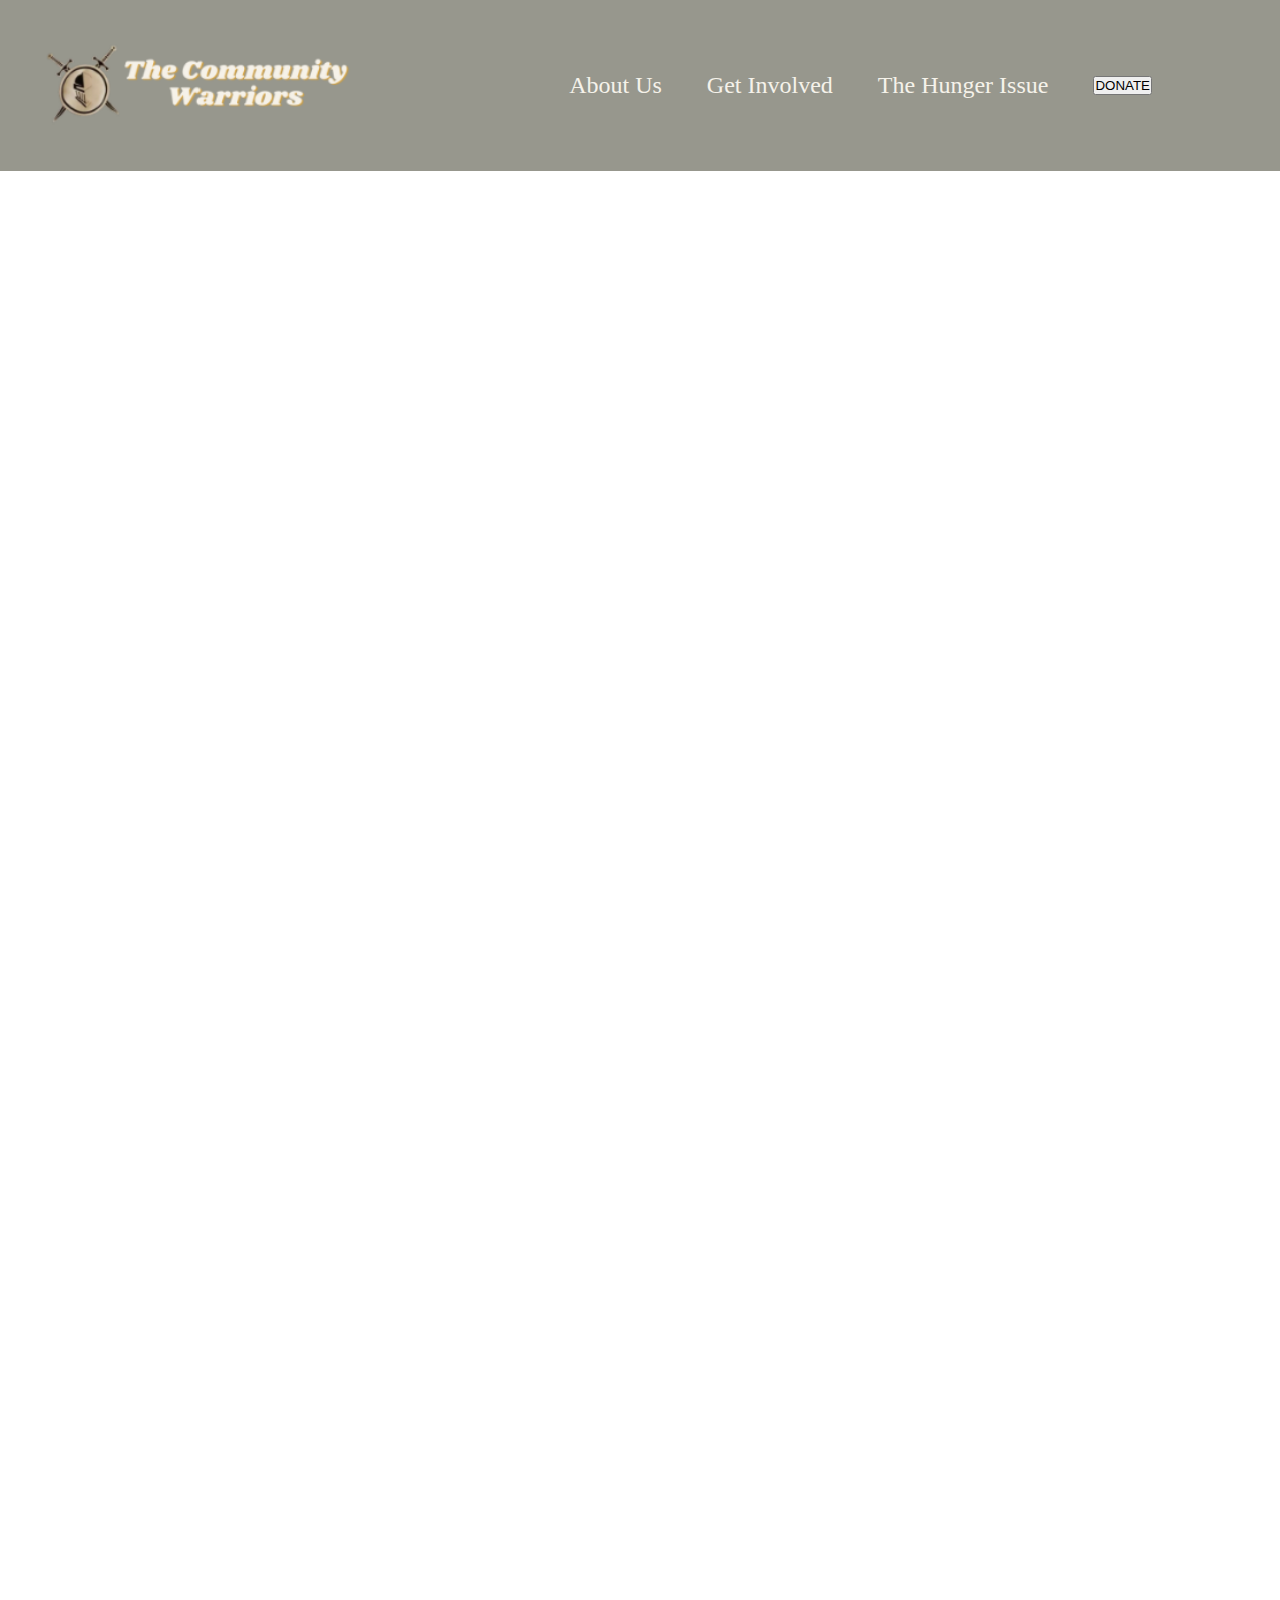
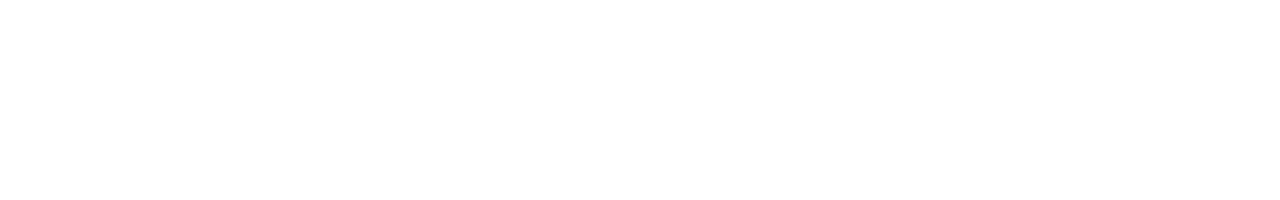
==== aboutus.html @ 9befd0b1 "first commit" ====
<!DOCTYPE html>
<html lang="en">
<head>
    <meta charset="UTF-8">
    <meta name="viewport" content="width=device-width, initial-scale=1.0">
    <title>About US</title>
    <link rel="stylesheet" href="aboutus.css">
</head>
<body>

    <div class="container-2">
        <div class="nav-bar">
            
            <img class="logo" src="images/community_warriors_logo.png" alt="community warriors logo">
            
            <div class="buttons">
                <a class="links" href="aboutus.html">About Us  </a>
                <a class="links" href="">Get Involved </a>
                <a class="links" href="">The Hunger Issue </a>
                <a target="_blank" href="https://cash.app/$CommunityWarriors"> <button type="button" class="btn btn-success btn-lg">DONATE</button> </a>
            </div>
            

        </div>
    </div>
    
</body>
</html>
---- aboutus.css ----
*{
    box-sizing: border-box;
    margin: 0;
    padding: 0;
    
}



@media (min-width: 1250px) and (max-width: 1749px) {
    .container-2{
        height: 1800px;
        display: grid;
        grid-template-columns: repeat(12, 1fr);
        grid-template-rows: 2fr 6fr 8fr 3fr 2fr;
    }

    

   
    
}

@media (min-width: 1750px) { 

    .container-2{
    height: 1700px;
    display: grid;
    grid-template-columns: repeat(12, 1fr);
    grid-template-rows: 2fr 6fr 8fr 3fr 2fr;
    }

    
}



.nav-bar{
    background-color: #97978D;
    grid-column: 1/13;
    width: 100%;
    display: flex;
    flex-direction: row;
    justify-content: flex-end;
    align-items: center;
    
}

.logo{
    margin-right: auto;
    margin-left: 3%;
    width: 25%;
    

}


.buttons{
    margin-right: 10%;
    display: flex;
    gap: 45px;
    align-items: center;

    color: #F5F2EA;
    font-family: 'Poppins';
    

    
    
}






.links{
    text-decoration: none;
    font-size: 1.5em;
    color: #F5F2EA;
    font-family: 'Poppins';
}
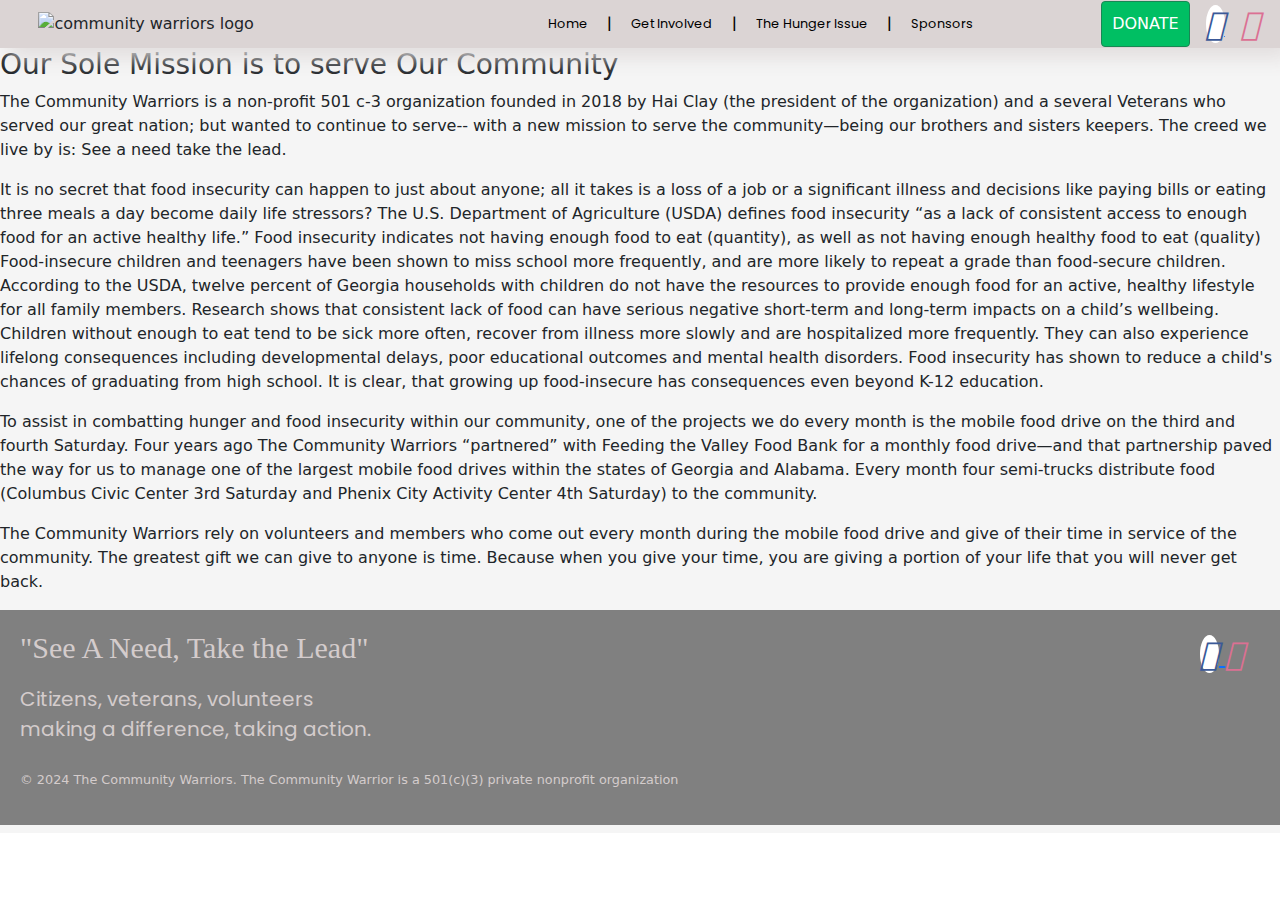
==== commit 39a75643: "9/22 update" ====
--- a/aboutus.html
+++ b/aboutus.html
@@ -3,26 +3,80 @@
 <head>
     <meta charset="UTF-8">
     <meta name="viewport" content="width=device-width, initial-scale=1.0">
+    <script src="script.js" defer></script>
+    <link href="https://cdn.jsdelivr.net/npm/bootstrap@5.3.3/dist/css/bootstrap.min.css" rel="stylesheet" integrity="sha384-QWTKZyjpPEjISv5WaRU9OFeRpok6YctnYmDr5pNlyT2bRjXh0JMhjY6hW+ALEwIH" crossorigin="anonymous">
+    <link rel="stylesheet" href="https://cdnjs.cloudflare.com/ajax/libs/font-awesome/4.7.0/css/font-awesome.min.css">
+    <script src="https://kit.fontawesome.com/fa967baeb0.js" crossorigin="anonymous"></script>
+    <link href="https://fonts.cdnfonts.com/css/hangyaboly" rel="stylesheet">
+    <link href="https://fonts.googleapis.com/css2?family=Montserrat:ital,wght@0,100..900;1,100..900&display=swap" rel="stylesheet">
     <title>About US</title>
     <link rel="stylesheet" href="aboutus.css">
 </head>
 <body>
 
-    <div class="container-2">
+    <div class="container-2" style="background-color: whitesmoke;">
+
         <div class="nav-bar">
-            
-            <img class="logo" src="images/community_warriors_logo.png" alt="community warriors logo">
-            
+            <img class="logo" src="https://assets.zyrosite.com/cdn-cgi/image/format=auto,w=490,fit=crop,q=95/d95gpONX61tqnKJX/tcw_logo-mjE92G3Kz4t32r9Q.png" alt="community warriors logo">
             <div class="buttons">
-                <a class="links" href="aboutus.html">About Us  </a>
-                <a class="links" href="">Get Involved </a>
-                <a class="links" href="">The Hunger Issue </a>
-                <a target="_blank" href="https://cash.app/$CommunityWarriors"> <button type="button" class="btn btn-success btn-lg">DONATE</button> </a>
+                <a class="links" href="index.html">Home</a>
+                |
+                <a class="links" href="">Get Involved</a>
+                |
+                <a class="links" href="">The Hunger Issue</a>
+                |
+                <a class="links" href="">Sponsors</a>
+
+                
+        
+            </div>
+
+            <div class="external-links">
+                <a target="_blank" href="https://cash.app/$CommunityWarriors">
+                <button type="button" class="btn btn-success btn-sm" style=" ">DONATE <i class="fa-solid fa-circle-dollar-to-slot "></i></button>
+                </a>
+                <a target="_blank" href="https://www.facebook.com/groups/thecommunitywarriors/"> <i class="fa-brands fa-facebook"></i>  </a>
+                <a target="_blank" href="https://www.instagram.com/thecommunitywarriors/"><i class="fa-brands fa-instagram" ></i></a>
             </div>
             
+        </div>
 
+
+        <div class="content">
+            <div class="intro">
+                <h3>Our Sole Mission is to serve Our Community</h3>
+                <p>The Community Warriors is a non-profit 501 c-3 organization founded in 2018 by Hai Clay (the president of the organization) and a several Veterans who served our great nation; but wanted to continue to serve-- with a new mission to serve the community—being our brothers and sisters keepers. The creed we live by is: See a need take the lead. </p>
+
+                <div class="main">
+                    <p>It is no secret that food insecurity can happen to just about anyone; all it takes is a loss of a job or a significant illness and decisions like paying bills or eating three meals a day become daily life stressors? The U.S. Department of Agriculture (USDA) defines food insecurity “as a lack of consistent access to enough food for an active healthy life.” Food insecurity indicates not having enough food to eat (quantity), as well as not having enough healthy food to eat (quality) Food-insecure children and teenagers have been shown to miss school more frequently, and are more likely to repeat a grade than food-secure children. According to the USDA, twelve percent of Georgia households with children do not have the resources to provide enough food for an active, healthy lifestyle for all family members. Research shows that consistent lack of food can have serious negative short-term and long-term impacts on a child’s wellbeing. Children without enough to eat tend to be sick more often, recover from illness more slowly and are hospitalized more frequently. They can also experience lifelong consequences including developmental delays, poor educational outcomes and mental health disorders. Food insecurity has shown to reduce a child's chances of graduating from high school. It is clear, that growing up food-insecure has consequences even beyond K-12 education. </p>
+
+                    <p>To assist in combatting hunger and food insecurity within our community, one of the projects we do every month is the mobile food drive on the third and fourth Saturday. Four years ago The Community Warriors “partnered” with Feeding the Valley Food Bank for a monthly food drive—and that partnership paved the way for us to manage one of the largest mobile food drives within the states of Georgia and Alabama.  Every month four semi-trucks distribute food  (Columbus Civic Center 3rd Saturday and Phenix City Activity Center 4th Saturday) to the community. </p>
+
+                    <p>The Community Warriors rely on volunteers and members who come out every month during the mobile food drive and give of their time in service of the community.  The greatest gift we can give to anyone is time. Because when you give your time, you are giving a portion of your life that you will never get back. </p>
+                </div>
+            </div>
         </div>
+
+        <div style="background-color: #808080; width: 100%;" class="footer">
+
+            <div class="footer-information">
+                <h4>"See A Need, Take the Lead"</h4>
+                <p style="font-family: 'Poppins';"> Citizens, veterans, volunteers <br>making a difference, taking action.  </p>
+                <p id="right">© 2024 The Community Warriors. The Community Warrior is a 501(c)(3) private nonprofit organization</p>
+            </div>
+           
+           
+            <div class="social-media-footers">
+                <a target="_blank" href="https://www.facebook.com/groups/thecommunitywarriors/"> <i class="fa-brands fa-facebook"></i>  </a>
+                <a target="_blank" style="color: white;" href="https://www.instagram.com/thecommunitywarriors/"><i class="fa-brands fa-instagram" ></i></a>
+            </div>
+            
+        </div>
+
     </div>
-    
+
+    <link rel="preconnect" href="https://fonts.googleapis.com">
+    <link rel="preconnect" href="https://fonts.gstatic.com" crossorigin>
+    <link href="https://fonts.googleapis.com/css2?family=Poppins&display=swap" rel="stylesheet">
 </body>
 </html>--- a/aboutus.css
+++ b/aboutus.css
@@ -5,14 +5,162 @@
     
 }
 
-
-
-@media (min-width: 1250px) and (max-width: 1749px) {
+.nav-bar{
+    background-color: #dbd4d4;
+    grid-column: 1/13;
+    width: 100%;
+    display: flex;
+    flex-direction: row;
+    justify-content: center;
+    justify-content: space-around;
+    align-items: center;
+    position: sticky;
+    top: 0;
+    z-index: 5;
+    box-shadow: 10px 10px 20px rgb(226, 222, 222);
+    
+    
+}
+
+.logo{
+    margin-right: auto;
+    margin-left: 3%;
+    width: 25%;
+    
+
+}
+
+
+.buttons{
+    margin-right: 10%;
+    display: flex;
+    justify-content: space-evenly;
+    gap: 1.2rem;
+    align-items: center;
+    color: black;
+    font-family: 'Poppins';
+    
+
+    
+    
+}
+
+.links:hover{
+    text-decoration: underline;
+}
+
+.external-links{
+    display: flex;
+    justify-content: center;
+    align-items: center;
+    gap: 1rem;
+    margin-right: 20px;
+    position: relative;
+    
+}
+
+
+
+
+.fa-facebook {
+    
+    background:white ;
+    color: #3B5998;
+    border-radius: 75%;
+    
+  }
+
+  .fa-instagram{
+    color: palevioletred;
+    
+  }
+  
+  /* Add a hover effect if you want */
+.fa-facebook:hover {
+    opacity: 0.7;
+  }
+
+  .content{
+    width: 100%;
+    grid-column: 1/13;
+  }
+
+  .footer{
+    color: rgb(212, 204, 204);
+    grid-column: 1/13;
+    font-size: 20px;
+    display: flex;
+    flex-direction: row;
+    padding: 20px;
+    
+}
+
+.footer-information{
+    display: flex;
+    flex-direction: column;
+    gap: 10px;
+}
+
+.footer h4{
+    font-size: 30px;
+    font-family: 'Hangyaboly';
+}
+
+.footer p{
+
+    font-size: 20px;
+}
+
+.social-media-footers{
+    margin-left: auto;
+    margin-right: 1.25%;
+}
+
+
+
+#right{
+    font-size: 1vw
+}
+
+
+  
+
+
+
+
+@media (min-width: 1200px) and (max-width: 1749px) {
     .container-2{
-        height: 1800px;
         display: grid;
         grid-template-columns: repeat(12, 1fr);
-        grid-template-rows: 2fr 6fr 8fr 3fr 2fr;
+        grid-template-rows: .1fr 1fr .3fr;
+    }
+
+    /* nav bar codes */
+    .logo{
+        width: 20%;
+    }
+
+    .links{
+        text-decoration: none;
+        font-size: 0.8rem;
+        color: black;
+        font-family: 'Poppins';
+        
+    }
+
+    .external-links button{
+        background-color: #00BF63; ; font-weight: 500; font-size: 1rem;
+        color: white;
+        padding: 10px;
+    }
+
+    .fa-brands{
+        font-size: 2rem;
+        
+    }
+
+    .intro{
+        grid-column: 1/13;
     }
 
     
@@ -27,56 +175,34 @@
     height: 1700px;
     display: grid;
     grid-template-columns: repeat(12, 1fr);
-    grid-template-rows: 2fr 6fr 8fr 3fr 2fr;
-    }
-
-    
-}
-
-
-
-.nav-bar{
-    background-color: #97978D;
-    grid-column: 1/13;
-    width: 100%;
-    display: flex;
-    flex-direction: row;
-    justify-content: flex-end;
-    align-items: center;
-    
-}
-
-.logo{
-    margin-right: auto;
-    margin-left: 3%;
-    width: 25%;
-    
-
-}
-
-
-.buttons{
-    margin-right: 10%;
-    display: flex;
-    gap: 45px;
-    align-items: center;
-
-    color: #F5F2EA;
-    font-family: 'Poppins';
-    
-
-    
-    
-}
-
-
-
-
-
-
-.links{
-    text-decoration: none;
-    font-size: 1.5em;
-    color: #F5F2EA;
-    font-family: 'Poppins';
-}+    grid-template-rows: 125px .8fr .2fr;
+    }
+
+    .logo{
+        width: 15%;
+    }
+
+    .links{
+        text-decoration: none;
+        font-size: 1rem;
+        color: black;
+        font-family: 'Poppins';
+        
+    }
+
+    .external-links button{
+        background-color: #00BF63; ; font-weight: 500; font-size: 1rem;
+        color: white;
+        padding: 10px;
+    }
+
+    .fa-brands{
+        font-size: 2rem;
+        
+    }
+
+    
+}
+
+
+
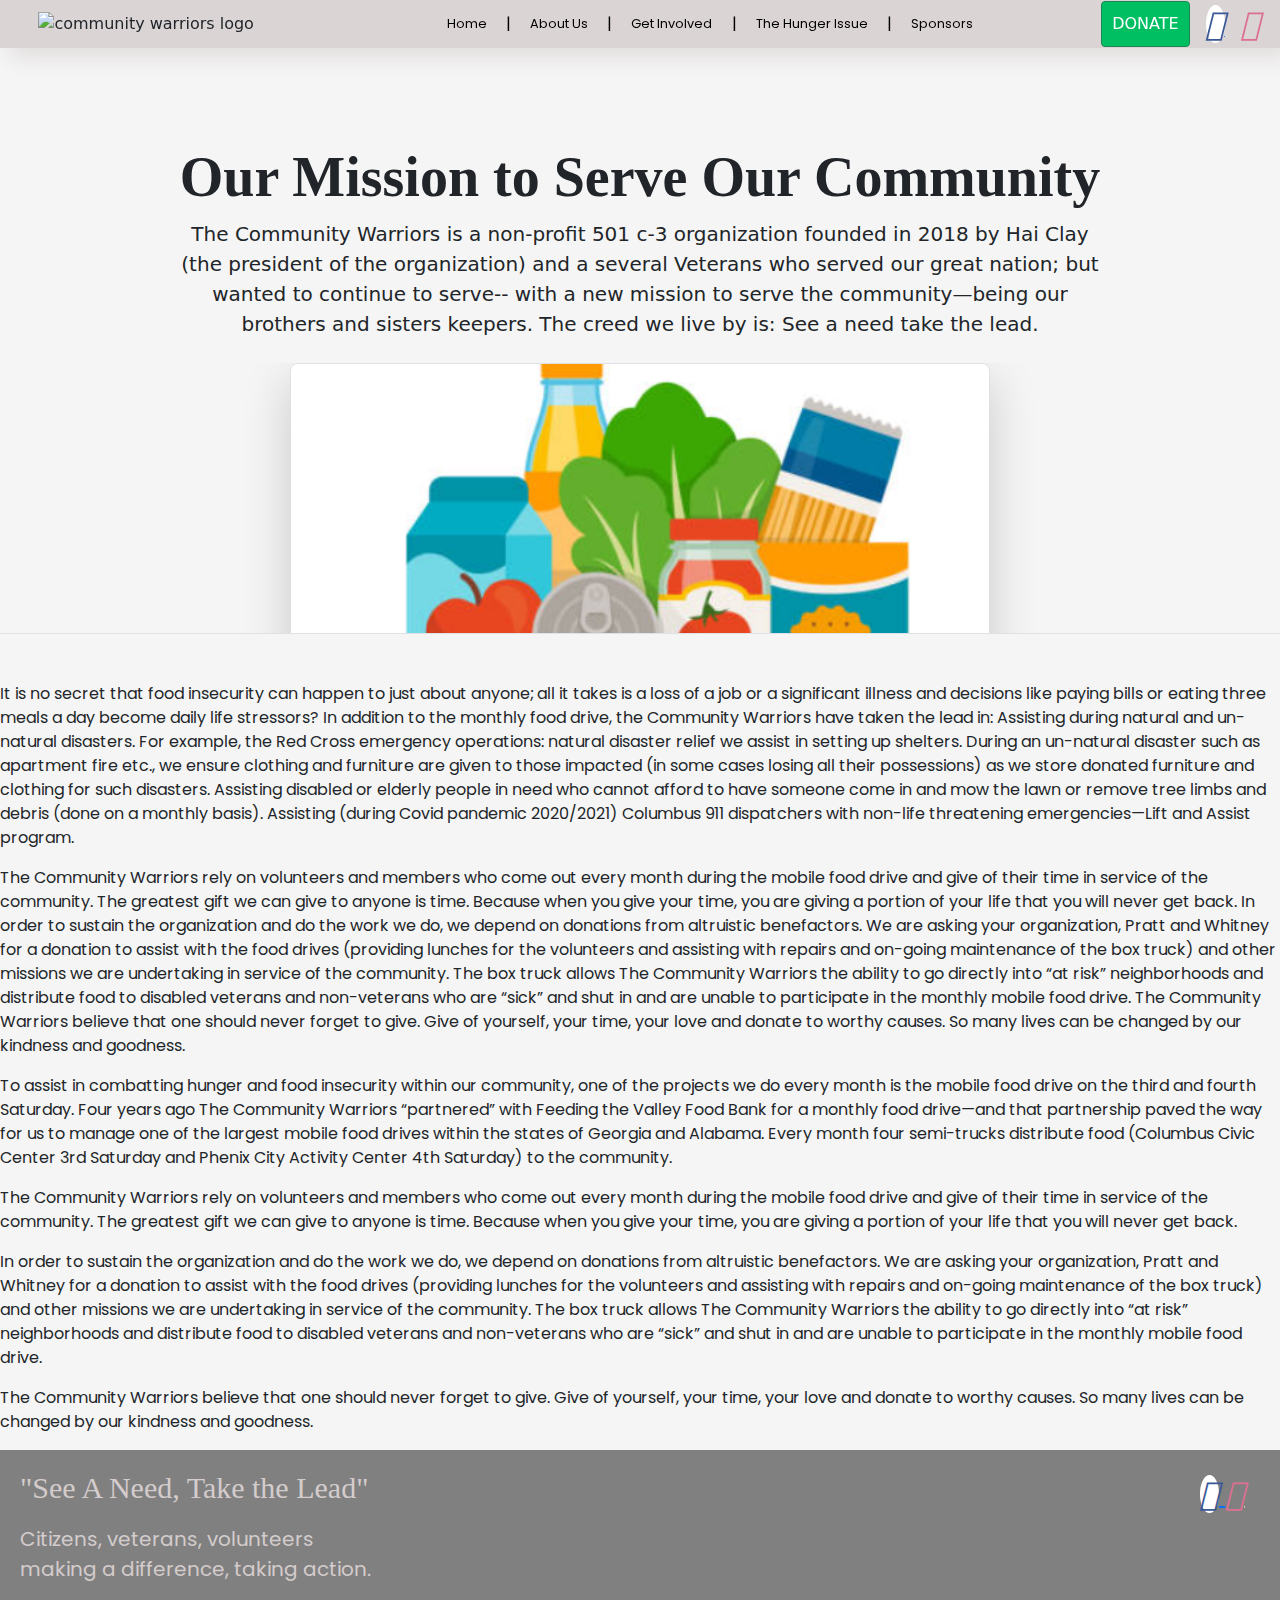
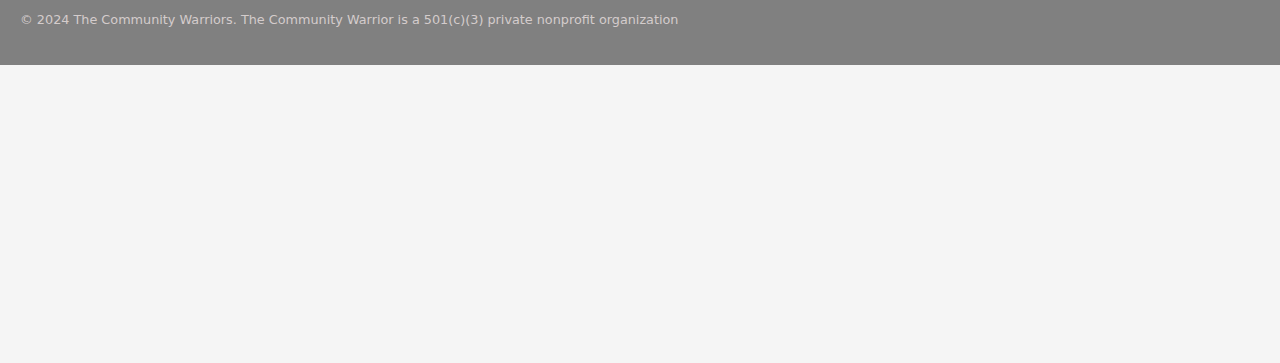
==== commit 3c4e6028: "9/30 update" ====
--- a/aboutus.html
+++ b/aboutus.html
@@ -21,15 +21,19 @@
             <div class="buttons">
                 <a class="links" href="index.html">Home</a>
                 |
+                <a class="links" href="aboutus.html">About Us</a>
+                |
                 <a class="links" href="">Get Involved</a>
                 |
-                <a class="links" href="">The Hunger Issue</a>
+                <a class="links" href="hungerIssue.html">The Hunger Issue</a>
                 |
-                <a class="links" href="">Sponsors</a>
+                <a class="links" href="sponsors.html">Sponsors</a>
 
                 
         
             </div>
+    
+
 
             <div class="external-links">
                 <a target="_blank" href="https://cash.app/$CommunityWarriors">
@@ -43,18 +47,46 @@
 
 
         <div class="content">
-            <div class="intro">
-                <h3>Our Sole Mission is to serve Our Community</h3>
-                <p>The Community Warriors is a non-profit 501 c-3 organization founded in 2018 by Hai Clay (the president of the organization) and a several Veterans who served our great nation; but wanted to continue to serve-- with a new mission to serve the community—being our brothers and sisters keepers. The creed we live by is: See a need take the lead. </p>
 
-                <div class="main">
-                    <p>It is no secret that food insecurity can happen to just about anyone; all it takes is a loss of a job or a significant illness and decisions like paying bills or eating three meals a day become daily life stressors? The U.S. Department of Agriculture (USDA) defines food insecurity “as a lack of consistent access to enough food for an active healthy life.” Food insecurity indicates not having enough food to eat (quantity), as well as not having enough healthy food to eat (quality) Food-insecure children and teenagers have been shown to miss school more frequently, and are more likely to repeat a grade than food-secure children. According to the USDA, twelve percent of Georgia households with children do not have the resources to provide enough food for an active, healthy lifestyle for all family members. Research shows that consistent lack of food can have serious negative short-term and long-term impacts on a child’s wellbeing. Children without enough to eat tend to be sick more often, recover from illness more slowly and are hospitalized more frequently. They can also experience lifelong consequences including developmental delays, poor educational outcomes and mental health disorders. Food insecurity has shown to reduce a child's chances of graduating from high school. It is clear, that growing up food-insecure has consequences even beyond K-12 education. </p>
-
-                    <p>To assist in combatting hunger and food insecurity within our community, one of the projects we do every month is the mobile food drive on the third and fourth Saturday. Four years ago The Community Warriors “partnered” with Feeding the Valley Food Bank for a monthly food drive—and that partnership paved the way for us to manage one of the largest mobile food drives within the states of Georgia and Alabama.  Every month four semi-trucks distribute food  (Columbus Civic Center 3rd Saturday and Phenix City Activity Center 4th Saturday) to the community. </p>
-
-                    <p>The Community Warriors rely on volunteers and members who come out every month during the mobile food drive and give of their time in service of the community.  The greatest gift we can give to anyone is time. Because when you give your time, you are giving a portion of your life that you will never get back. </p>
+            <div class="px-4 pt-5 my-5 text-center border-bottom">
+                <h1 style="font-family: 'Georgia';" class="display-4 fw-bold">
+                    Our Mission to Serve Our Community
+                    </h1>
+                <div style="width: 75%;" class="col-lg-6 mx-auto">
+                  <p class="lead mb-4">The Community Warriors is a non-profit 501 c-3 organization founded in 2018 by Hai Clay (the president of the organization) and a several Veterans who served our great nation; but wanted to continue to serve-- with a new mission to serve the community—being our brothers and sisters keepers. The creed we live by is: See a need take the lead. </p>
+                </div>
+                <div class="overflow-hidden" style="max-height: 30vh;">
+                  <div class="container px-5">
+                    <img src="images/foodbox.png" class="img-fluid border rounded-3 shadow-lg mb-4" alt="Example image" width="700" height="500" loading="lazy">
+                  </div>
                 </div>
             </div>
+                
+
+            
+
+            <div class="main" style="font-family: 'Poppins';">
+                <p>It is no secret that food insecurity can happen to just about anyone; all it takes is a loss of a job or a significant illness and decisions like paying bills or eating three meals a day become daily life stressors? In addition to the monthly food drive, the Community Warriors have taken the lead in:
+                        Assisting during natural and un-natural disasters. For example, the Red Cross emergency operations: natural disaster relief we assist in setting up shelters.  During an un-natural disaster such as apartment fire etc., we ensure clothing and furniture are given to those impacted (in some cases losing all their possessions) as we store donated furniture and clothing for such disasters.
+                        Assisting disabled or elderly people in need who cannot afford to have someone come in and mow the lawn or remove tree limbs and debris (done on a monthly basis).
+                        Assisting (during Covid pandemic 2020/2021) Columbus 911 dispatchers with non-life threatening emergencies—Lift and Assist program. 
+                </p>
+                
+                <p>The Community Warriors rely on volunteers and members who come out every month during the mobile food drive and give of their time in service of the community.  The greatest gift we can give to anyone is time. Because when you give your time, you are giving a portion of your life that you will never get back. 
+                    In order to sustain the organization and do the work we do, we depend on donations from altruistic benefactors. We are asking your organization, Pratt and Whitney for a donation to assist with the food drives (providing lunches for the volunteers and assisting with repairs and on-going maintenance of the box truck) and other missions we are undertaking in service of the community. The box truck allows The Community Warriors the ability to go directly into “at risk” neighborhoods and distribute food to disabled veterans and non-veterans who are “sick” and shut in and are unable to participate in the monthly mobile food drive.
+                    The Community Warriors believe that one should never forget to give. Give of yourself, your time, your love and donate to worthy causes.  So many lives can be changed by our kindness and goodness.
+                </p>
+                        
+                
+                <p>To assist in combatting hunger and food insecurity within our community, one of the projects we do every month is the mobile food drive on the third and fourth Saturday. Four years ago The Community Warriors “partnered” with Feeding the Valley Food Bank for a monthly food drive—and that partnership paved the way for us to manage one of the largest mobile food drives within the states of Georgia and Alabama.  Every month four semi-trucks distribute food  (Columbus Civic Center 3rd Saturday and Phenix City Activity Center 4th Saturday) to the community. </p>
+
+                <p>The Community Warriors rely on volunteers and members who come out every month during the mobile food drive and give of their time in service of the community.  The greatest gift we can give to anyone is time. Because when you give your time, you are giving a portion of your life that you will never get back. </p>
+
+                <p>In order to sustain the organization and do the work we do, we depend on donations from altruistic benefactors. We are asking your organization, Pratt and Whitney for a donation to assist with the food drives (providing lunches for the volunteers and assisting with repairs and on-going maintenance of the box truck) and other missions we are undertaking in service of the community. The box truck allows The Community Warriors the ability to go directly into “at risk” neighborhoods and distribute food to disabled veterans and non-veterans who are “sick” and shut in and are unable to participate in the monthly mobile food drive.</p>
+
+                <p>The Community Warriors believe that one should never forget to give. Give of yourself, your time, your love and donate to worthy causes.  So many lives can be changed by our kindness and goodness.</p>
+            </div>
+
         </div>
 
         <div style="background-color: #808080; width: 100%;" class="footer">
